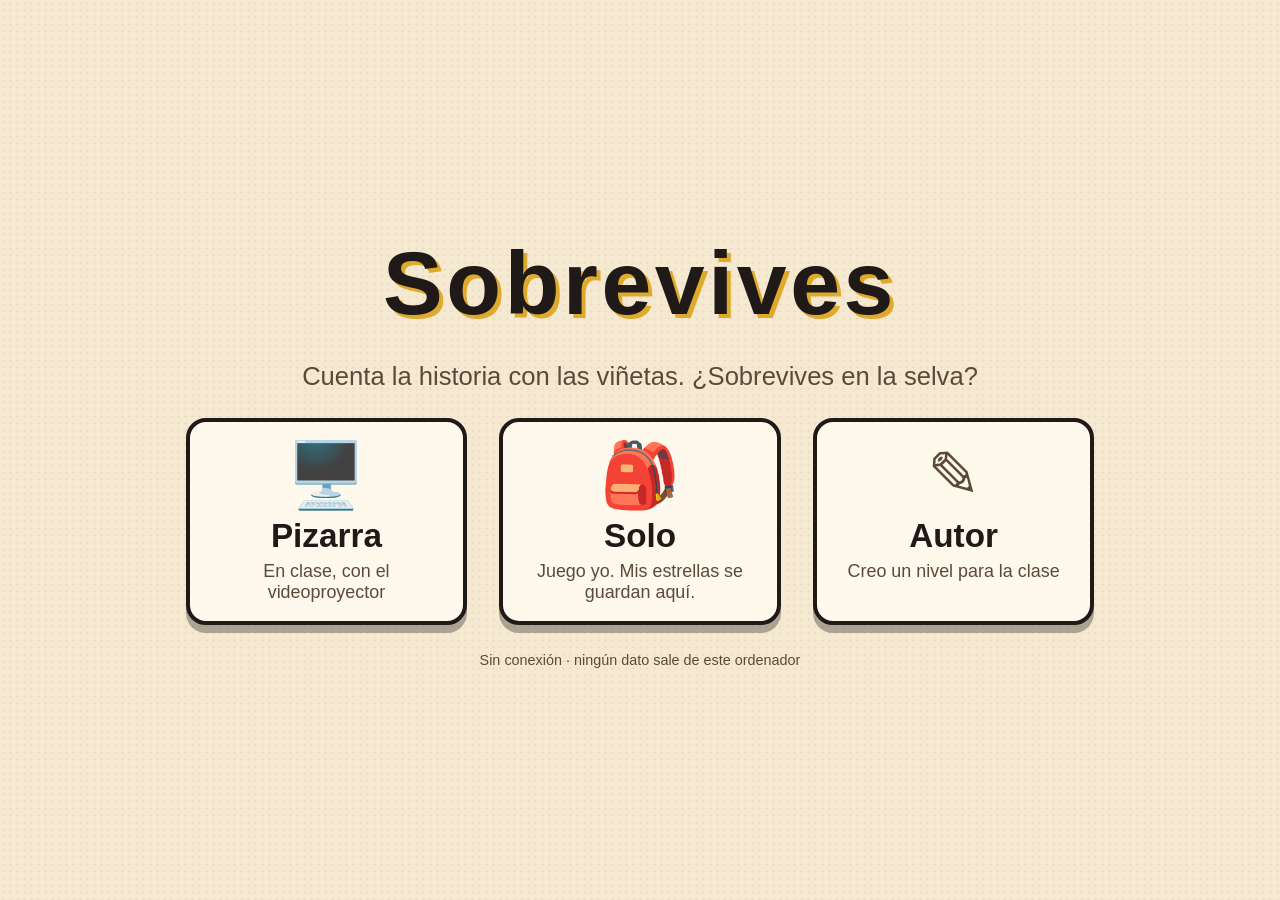
==== index.html @ b4a198a0 "Publicación en GitHub Pages: index.html que abre el juego y enlace en el README Co-Authored-By: Clau" ====
<!DOCTYPE html>
<html lang="es">
<head>
<meta charset="utf-8">
<meta name="viewport" content="width=device-width, initial-scale=1">
<title>Sobrevives</title>
<meta http-equiv="refresh" content="0; url=sobrevives.html">
<style>body{font-family:"Segoe UI",Verdana,sans-serif;background:#f6e9d2;color:#1f1a17;display:flex;align-items:center;justify-content:center;height:100vh;margin:0}a{color:#c4432e;font-weight:700;font-size:1.4rem}</style>
</head>
<body>
<p><a href="sobrevives.html">Sobrevives: jugar</a></p>
</body>
</html>
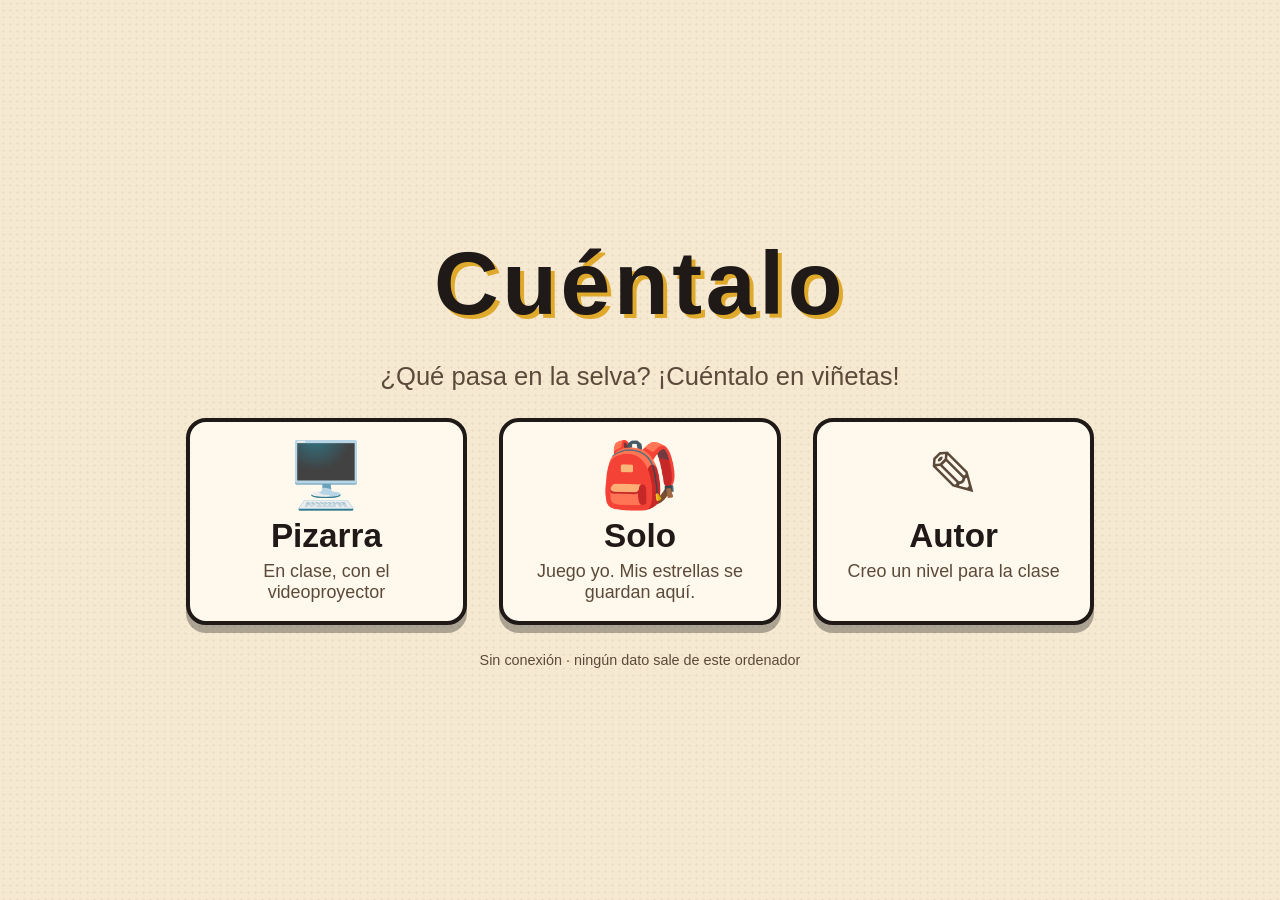
==== commit 02d4e3d3: "Renombrar el juego: «Sobrevives» → «Cuéntalo» (para no confundirlo con el juego de cartas ¡Sobrevive" ====
--- a/index.html
+++ b/index.html
@@ -3,11 +3,11 @@
 <head>
 <meta charset="utf-8">
 <meta name="viewport" content="width=device-width, initial-scale=1">
-<title>Sobrevives</title>
-<meta http-equiv="refresh" content="0; url=sobrevives.html">
+<title>Cuéntalo</title>
+<meta http-equiv="refresh" content="0; url=cuentalo.html">
 <style>body{font-family:"Segoe UI",Verdana,sans-serif;background:#f6e9d2;color:#1f1a17;display:flex;align-items:center;justify-content:center;height:100vh;margin:0}a{color:#c4432e;font-weight:700;font-size:1.4rem}</style>
 </head>
 <body>
-<p><a href="sobrevives.html">Sobrevives: jugar</a></p>
+<p><a href="cuentalo.html">Cuéntalo: jugar</a></p>
 </body>
 </html>
